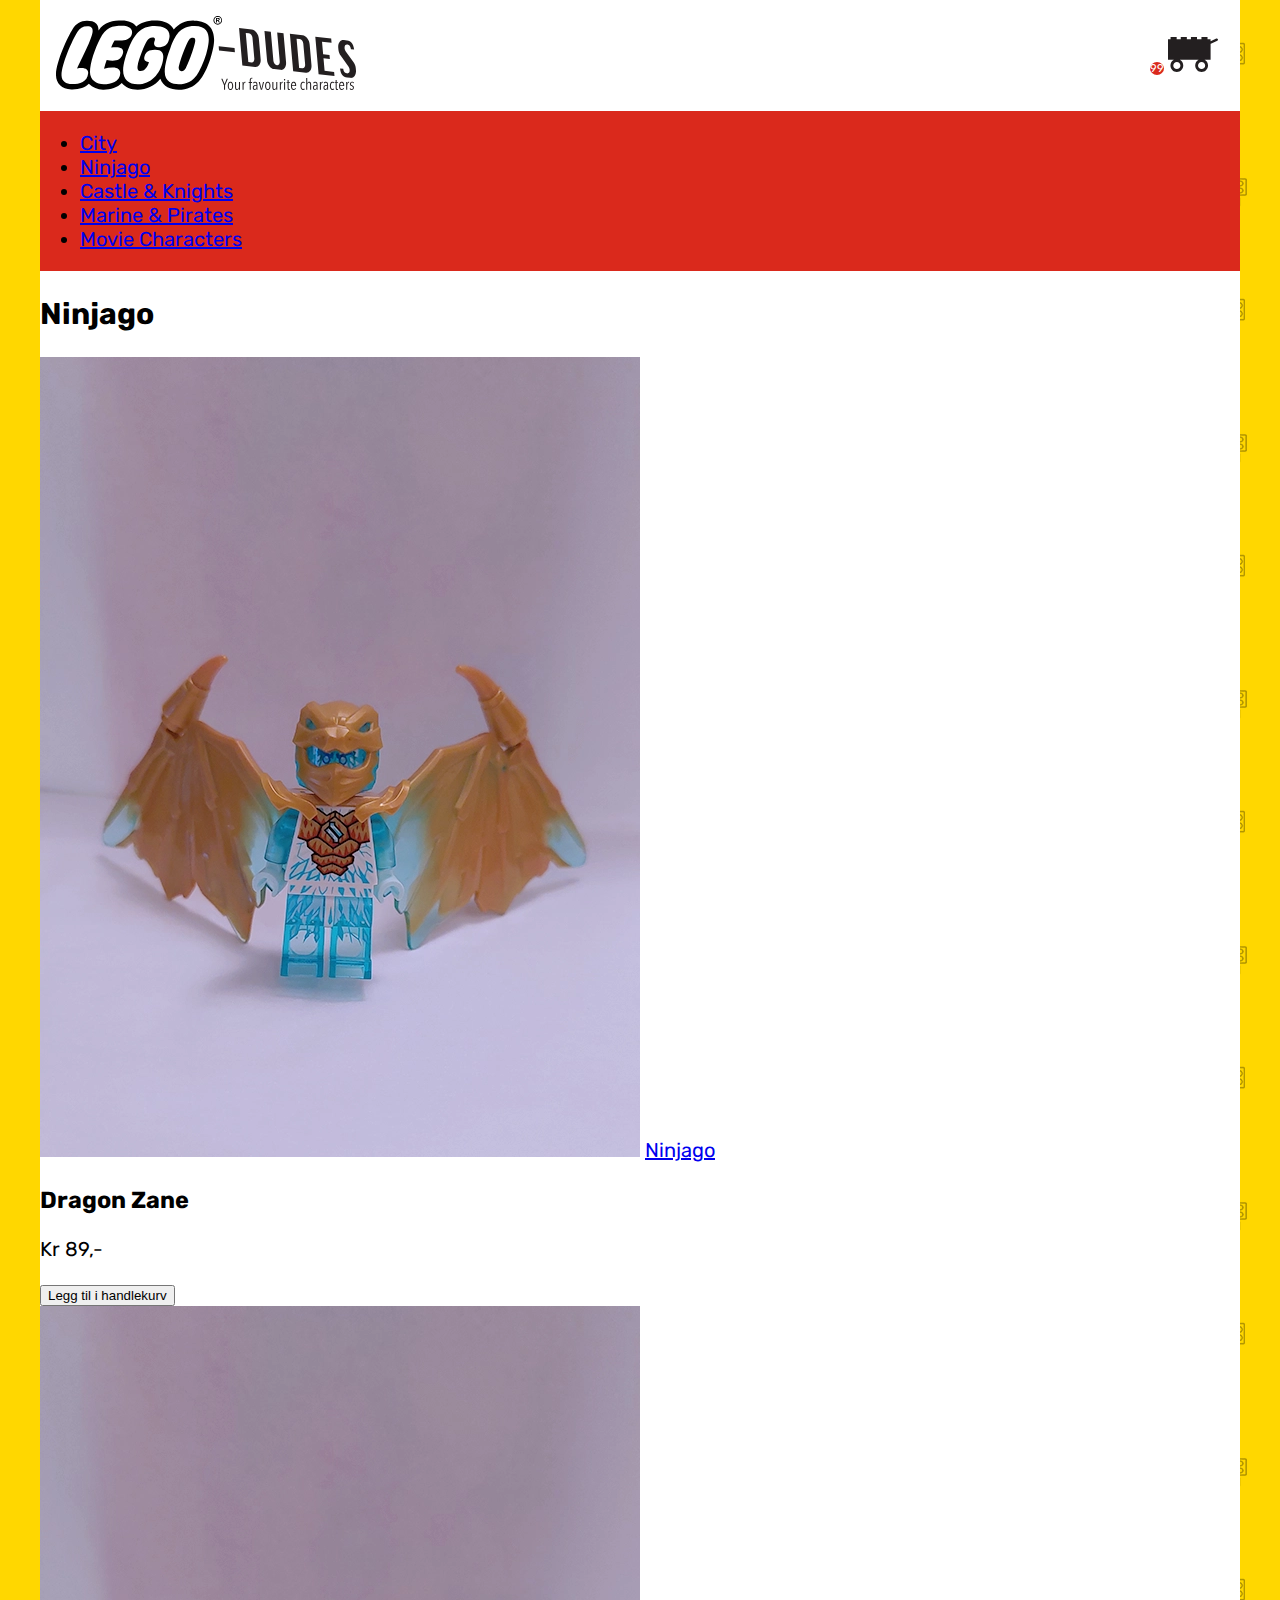
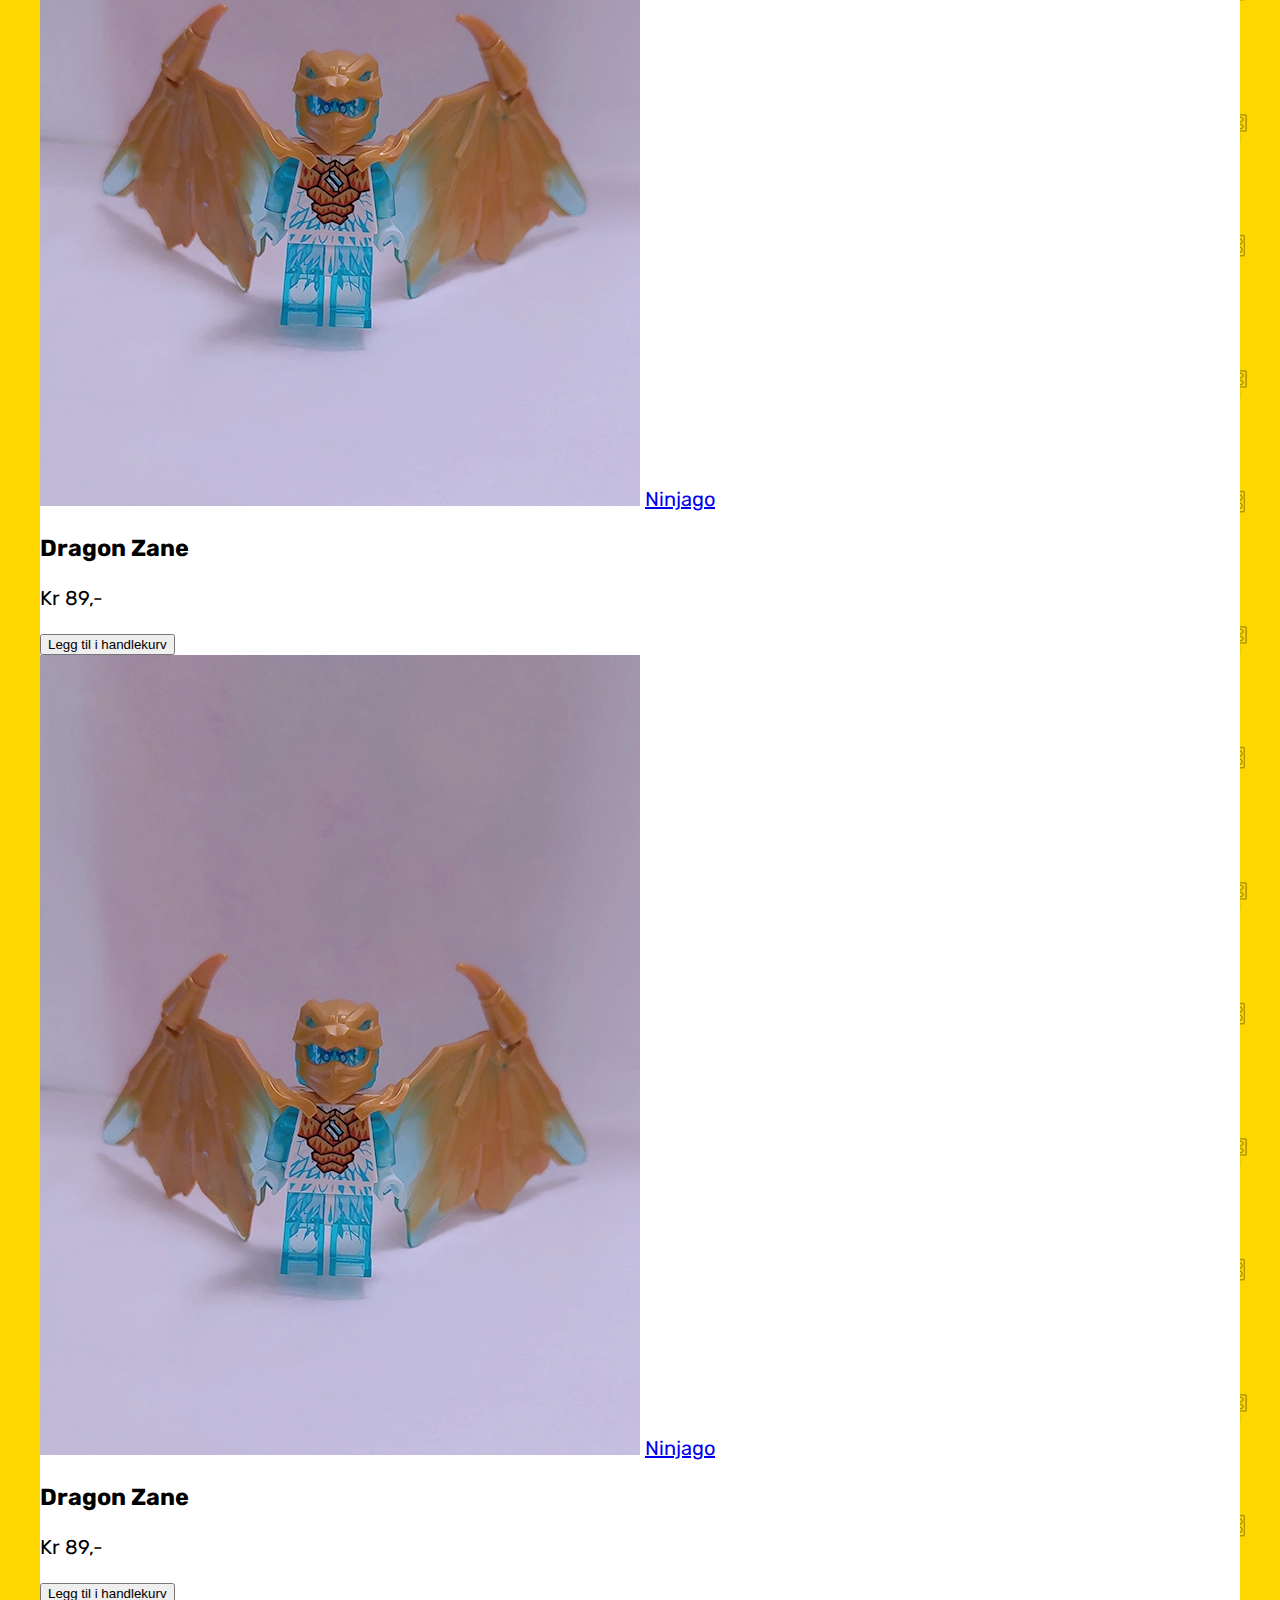
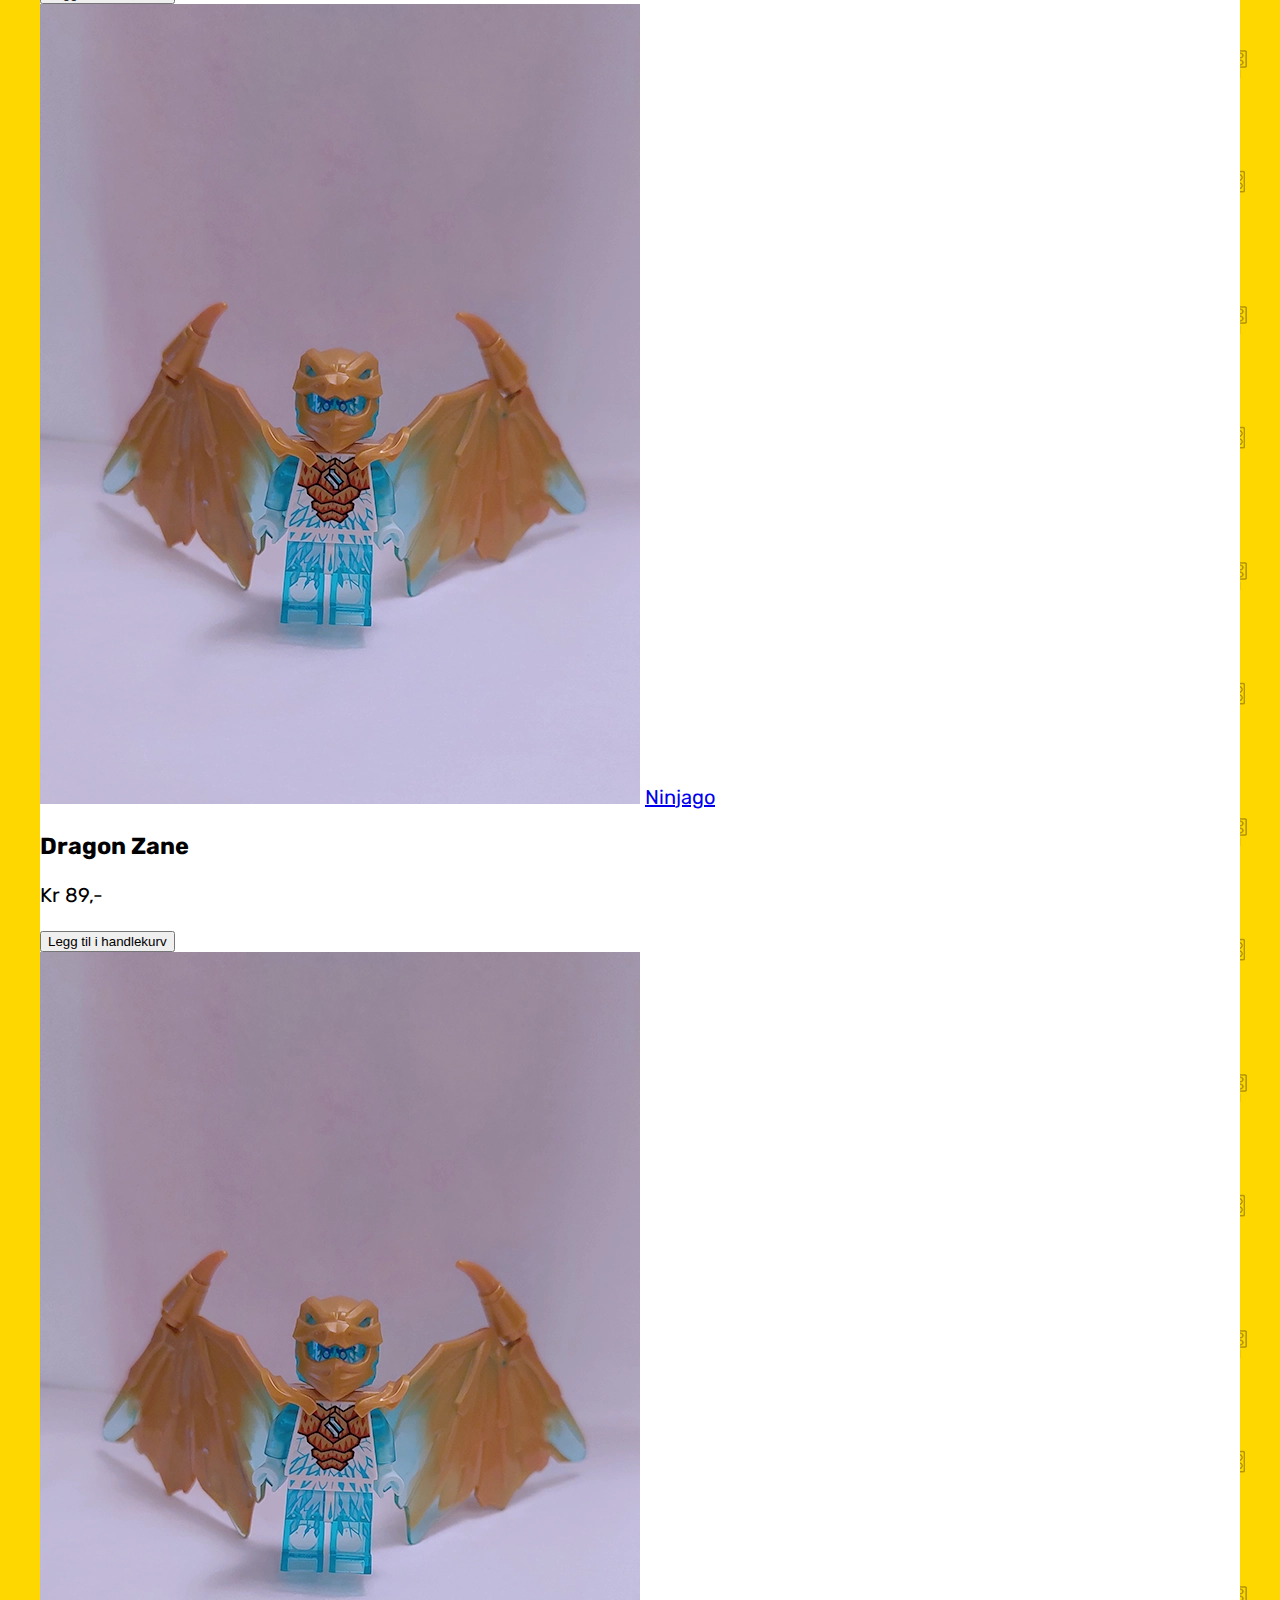
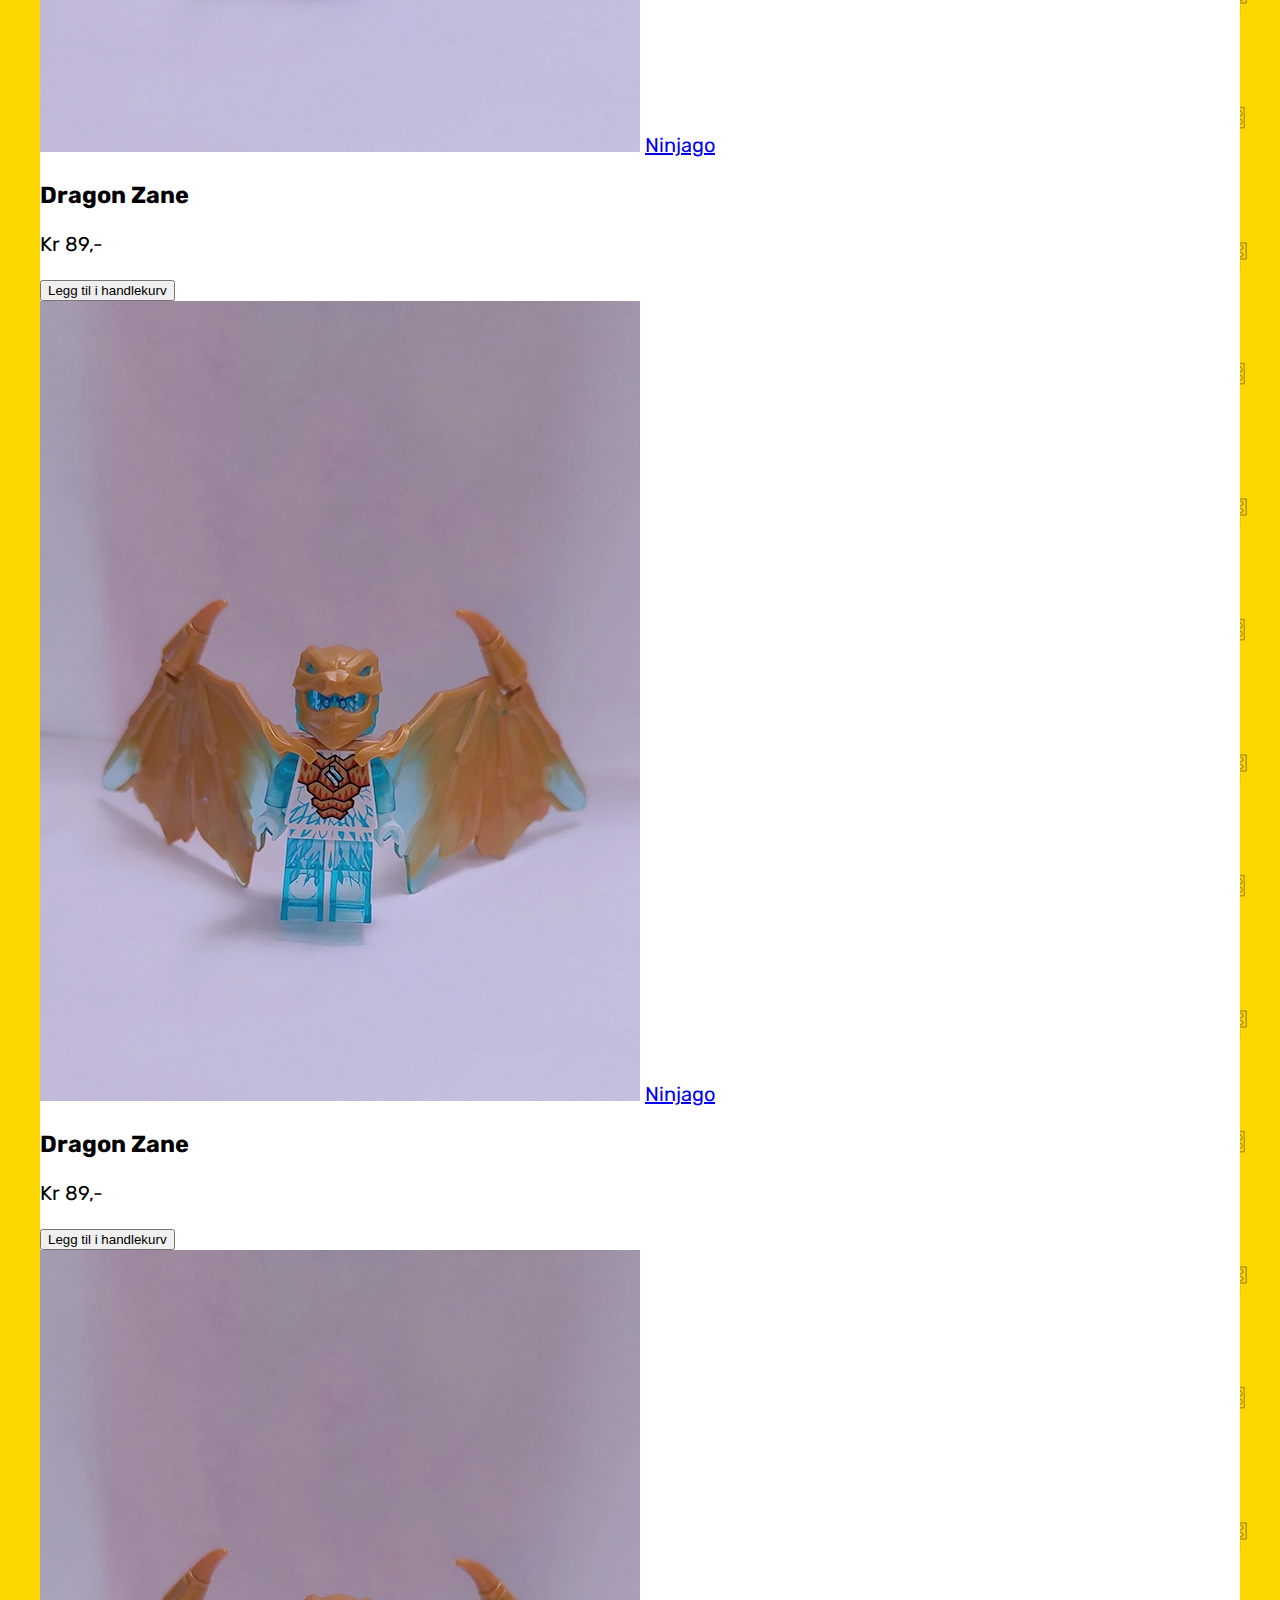
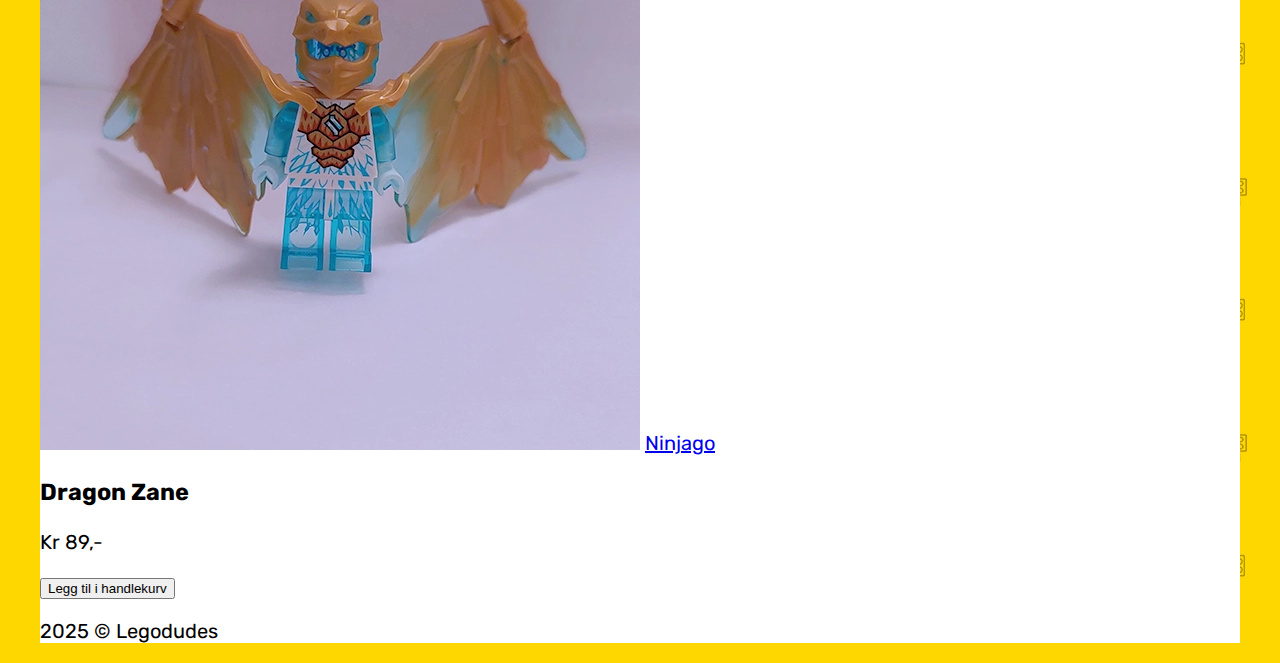
==== Legodudes/index.html @ f5f1387d "Forelesning2" ====
<!DOCTYPE html>
<html lang="en">
<head>
    <meta charset="UTF-8">
    <meta name="viewport" content="width=device-width, initial-scale=1.0">
    <title>Document</title>
    <link rel="stylesheet" type="text/css" href="style.css" />
    <script src="shopscript.js"></script>
</head>
<body>
    <div id="content">
        <header>
            <a href="index.html" id="logo"><img src="website_images/LD_logo.svg" alt="Legodudes" /></a>
            <button id="shoppingcart">
                <span id="cartcount">99</span>
                <img src="website_images/legocart.svg" alt="handlevogn" />
            </button>
            <nav>
                <ul>
                    <li><a href="#">City</a></li>
                    <li><a href="#">Ninjago</a></li>
                    <li><a href="#">Castle & Knights</a></li>
                    <li><a href="#">Marine & Pirates</a></li>
                    <li><a href="#">Movie Characters</a></li>
                </ul>
            </nav>
        </header>
        <main>
            <h2>Ninjago</h2>
            <article class="product-card">
                <img src="website_images/PROD_dragon_zane.webp" alt="PRODUKTTITTEL" />
                <a href="#KATEGORISIDE">Ninjago</a>
                <h3>Dragon Zane</h3>
                <p>Kr 89,-</p>
                <button>Legg til i handlekurv</button>
            </article>
            <article class="product-card">
                <img src="website_images/PROD_dragon_zane.webp" alt="PRODUKTTITTEL" />
                <a href="#KATEGORISIDE">Ninjago</a>
                <h3>Dragon Zane</h3>
                <p>Kr 89,-</p>
                <button>Legg til i handlekurv</button>
            </article>
            <article class="product-card">
                <img src="website_images/PROD_dragon_zane.webp" alt="PRODUKTTITTEL" />
                <a href="#KATEGORISIDE">Ninjago</a>
                <h3>Dragon Zane</h3>
                <p>Kr 89,-</p>
                <button>Legg til i handlekurv</button>
            </article>
            <article class="product-card">
                <img src="website_images/PROD_dragon_zane.webp" alt="PRODUKTTITTEL" />
                <a href="#KATEGORISIDE">Ninjago</a>
                <h3>Dragon Zane</h3>
                <p>Kr 89,-</p>
                <button>Legg til i handlekurv</button>
            </article>
            <article class="product-card">
                <img src="website_images/PROD_dragon_zane.webp" alt="PRODUKTTITTEL" />
                <a href="#KATEGORISIDE">Ninjago</a>
                <h3>Dragon Zane</h3>
                <p>Kr 89,-</p>
                <button>Legg til i handlekurv</button>
            </article>
            <article class="product-card">
                <img src="website_images/PROD_dragon_zane.webp" alt="PRODUKTTITTEL" />
                <a href="#KATEGORISIDE">Ninjago</a>
                <h3>Dragon Zane</h3>
                <p>Kr 89,-</p>
                <button>Legg til i handlekurv</button>
            </article>
            <article class="product-card">
                <img src="website_images/PROD_dragon_zane.webp" alt="PRODUKTTITTEL" />
                <a href="#KATEGORISIDE">Ninjago</a>
                <h3>Dragon Zane</h3>
                <p>Kr 89,-</p>
                <button>Legg til i handlekurv</button>
            </article>
        </main>
        <footer>
            <p>2025 &copy; Legodudes</p>
        </footer>
    </div>
</body>
</html>
---- Legodudes/style.css ----
@import url('https://fonts.googleapis.com/css2?family=Rubik:ital,wght@0,300..900;1,300..900&display=swap');

:root {
    --yellow: #FFD700;
    --red: #DA291C;
    --blue: #006DB7;
    --green: #00AF4D;
    --white: #FFFFFF;
    --black: #000000;
}

html, body {
    margin: 0;
    padding: 0;
}

body{
    background-color: var(--yellow);
    background-image: url("website_images/mainbackground.png");
    font-family: "Rubik", serif;
    font-size: 20px;
}
#content {
    width: 100%;
    max-width: 1200px;
    margin: 0 auto;
    background-color: var(--white);
}

header {
    width: 100%;
    display: flex;
    justify-content: space-between;
    flex-wrap: wrap;

    #logo {
        width: 300px;
        display: inline-block;
        margin: 1rem;
    }

    #shoppingcart {
        border: none;
        background-color: transparent;
        margin: 1rem;
        position: relative;

        #cartcount {
            font-family: "Rubik", serif;
            font-size: 0.7rem;
            background-color: var(--red);
            color: var(--white);
            text-align: center;
            width: 30px;
            height: 30px;
            border-radius: 50%;
        }

        img {
            width: 50px;
            height: auto;
        }
    }

    nav {
        width: 100%;
        background-color: var(--red);
    }
}
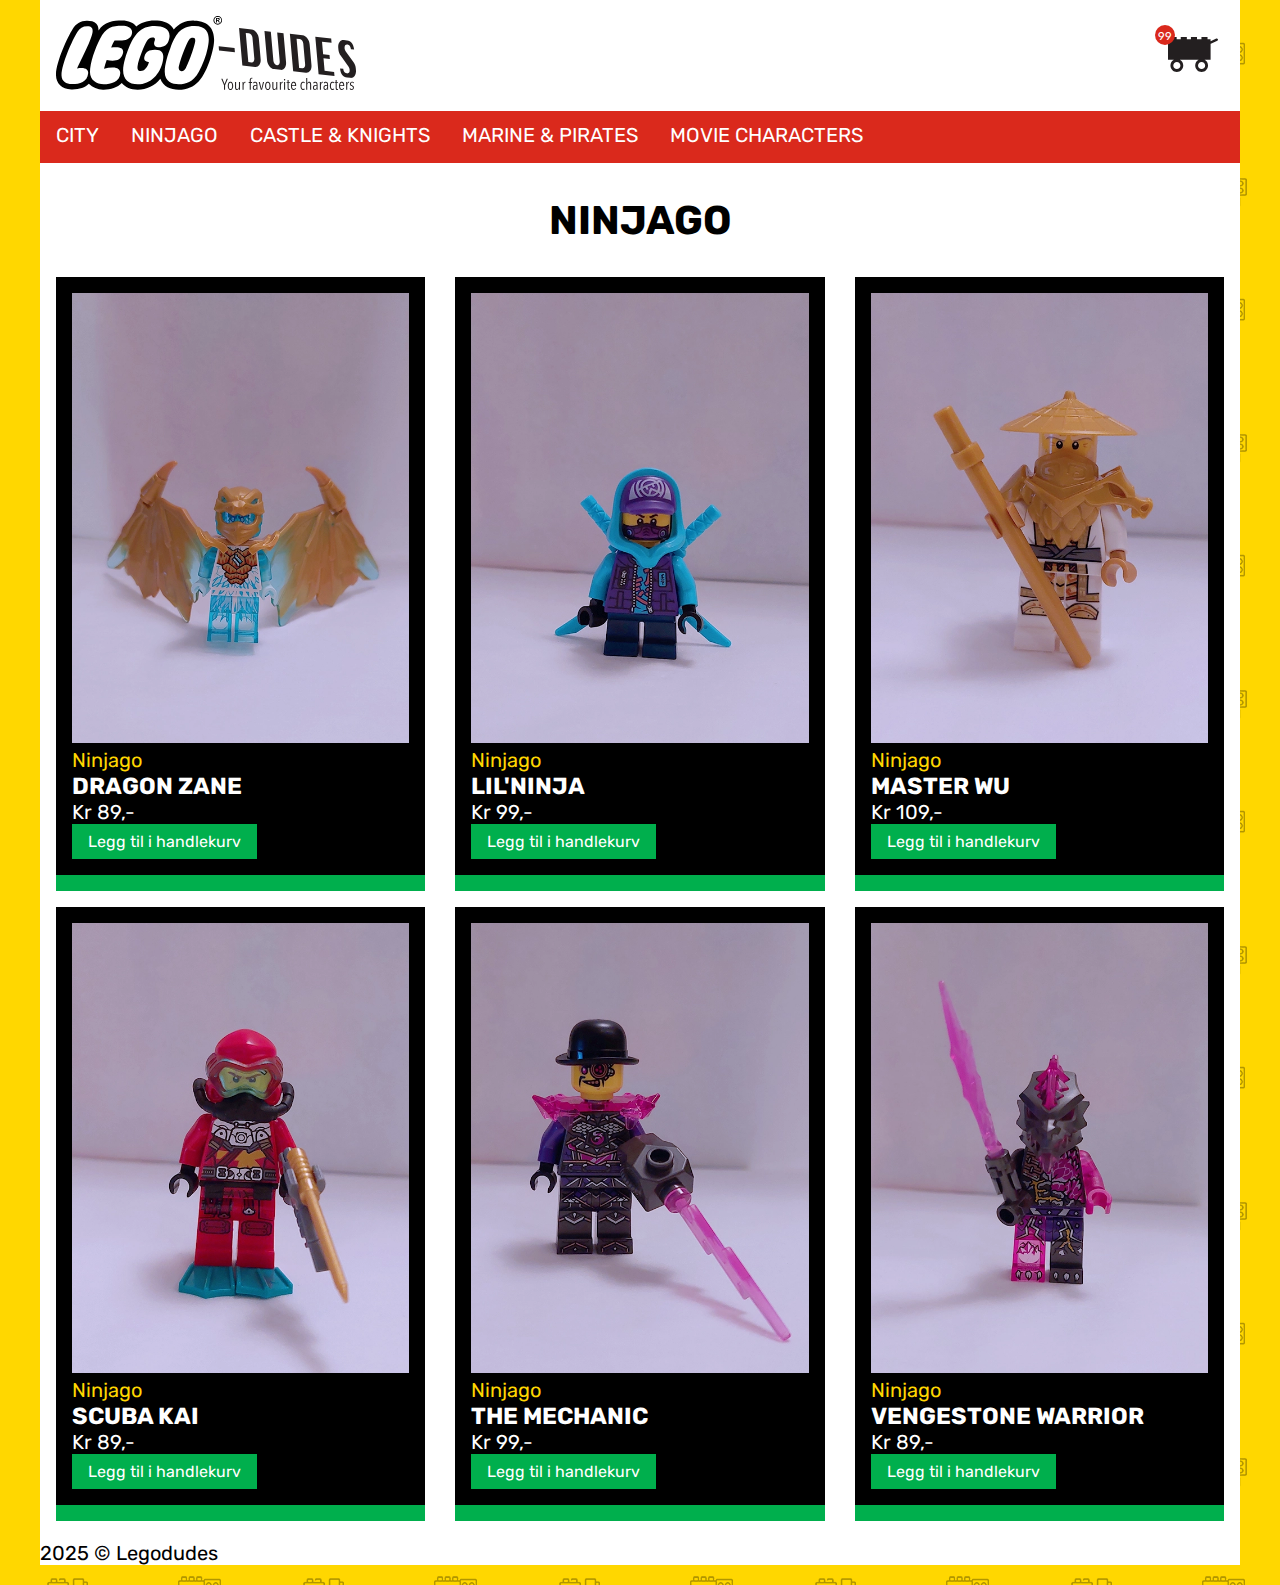
==== commit ef6f3f0a: "forelesning3" ====
--- a/Legodudes/index.html
+++ b/Legodudes/index.html
@@ -5,7 +5,7 @@
     <meta name="viewport" content="width=device-width, initial-scale=1.0">
     <title>Document</title>
     <link rel="stylesheet" type="text/css" href="style.css" />
-    <script src="shopscript.js"></script>
+    <script src="legodudes.js"></script>
 </head>
 <body>
     <div id="content">
@@ -27,6 +27,8 @@
         </header>
         <main>
             <h2>Ninjago</h2>
+            <div id="productlist"></div>
+            <!--
             <article class="product-card">
                 <img src="website_images/PROD_dragon_zane.webp" alt="PRODUKTTITTEL" />
                 <a href="#KATEGORISIDE">Ninjago</a>
@@ -76,10 +78,12 @@
                 <p>Kr 89,-</p>
                 <button>Legg til i handlekurv</button>
             </article>
+            -->
         </main>
         <footer>
             <p>2025 &copy; Legodudes</p>
         </footer>
     </div>
+    <script src="shopscript.js"></script>
 </body>
 </html>--- a/Legodudes/style.css
+++ b/Legodudes/style.css
@@ -19,6 +19,9 @@
     background-image: url("website_images/mainbackground.png");
     font-family: "Rubik", serif;
     font-size: 20px;
+}
+header, article, div, aside, section, footer, main {
+    box-sizing: border-box;
 }
 #content {
     width: 100%;
@@ -46,14 +49,20 @@
         position: relative;
 
         #cartcount {
+            display: block;
             font-family: "Rubik", serif;
             font-size: 0.7rem;
             background-color: var(--red);
             color: var(--white);
             text-align: center;
-            width: 30px;
-            height: 30px;
+            width: 20px;
+            height: 20px;
             border-radius: 50%;
+            padding-top: 5px;
+            box-sizing: border-box;
+            position: absolute;
+            top: 9px;
+            left: -7px;
         }
 
         img {
@@ -65,5 +74,81 @@
     nav {
         width: 100%;
         background-color: var(--red);
+
+        ul {
+            list-style-type: none;
+            margin: 0;
+            padding: 0;
+            display: flex;
+
+            a {
+                text-transform: uppercase;
+                color: var(--white);
+                padding: calc(0.5rem + 4px) 1rem;
+                display: inline-block;
+                text-decoration: none;
+                border-bottom: 4px solid var(--red);
+            }
+            a:hover {
+                background: var(--yellow);
+                color: var(--black);
+                border-bottom: 4px solid var(--black);
+            }
+        }
+    }
+}
+
+main {
+    
+
+    #productlist {
+        display: flex;
+        gap: 1rem;
+        flex-wrap: wrap;
+        justify-content: space-between;
+        padding-left: 1rem;
+        padding-right: 1rem;
+    }
+
+    h2 {
+        width: 100%;
+        display: block;
+        font-size: 2.5rem;
+        text-align: center;
+        text-transform: uppercase;
+    }
+
+    article {
+        width: calc(33% - 1rem);
+        background: var(--black);
+        padding: 1rem;
+        color: var(--white);
+        border-bottom: 1rem solid var(--green);
+
+        img {
+            max-width: 100%;
+        }
+
+        a {
+            color: var(--yellow);
+            text-decoration: none;
+        }
+
+        h3 {
+            margin: 0;
+            text-transform: uppercase;
+        }
+        p {
+            margin: 0;
+        }
+
+        button {
+            font-family: "Rubik", serif;
+            font-size: 1rem;
+            background: var(--green);
+            color: var(--white);
+            padding: .5rem 1rem;
+            border: none;
+        }
     }
 }